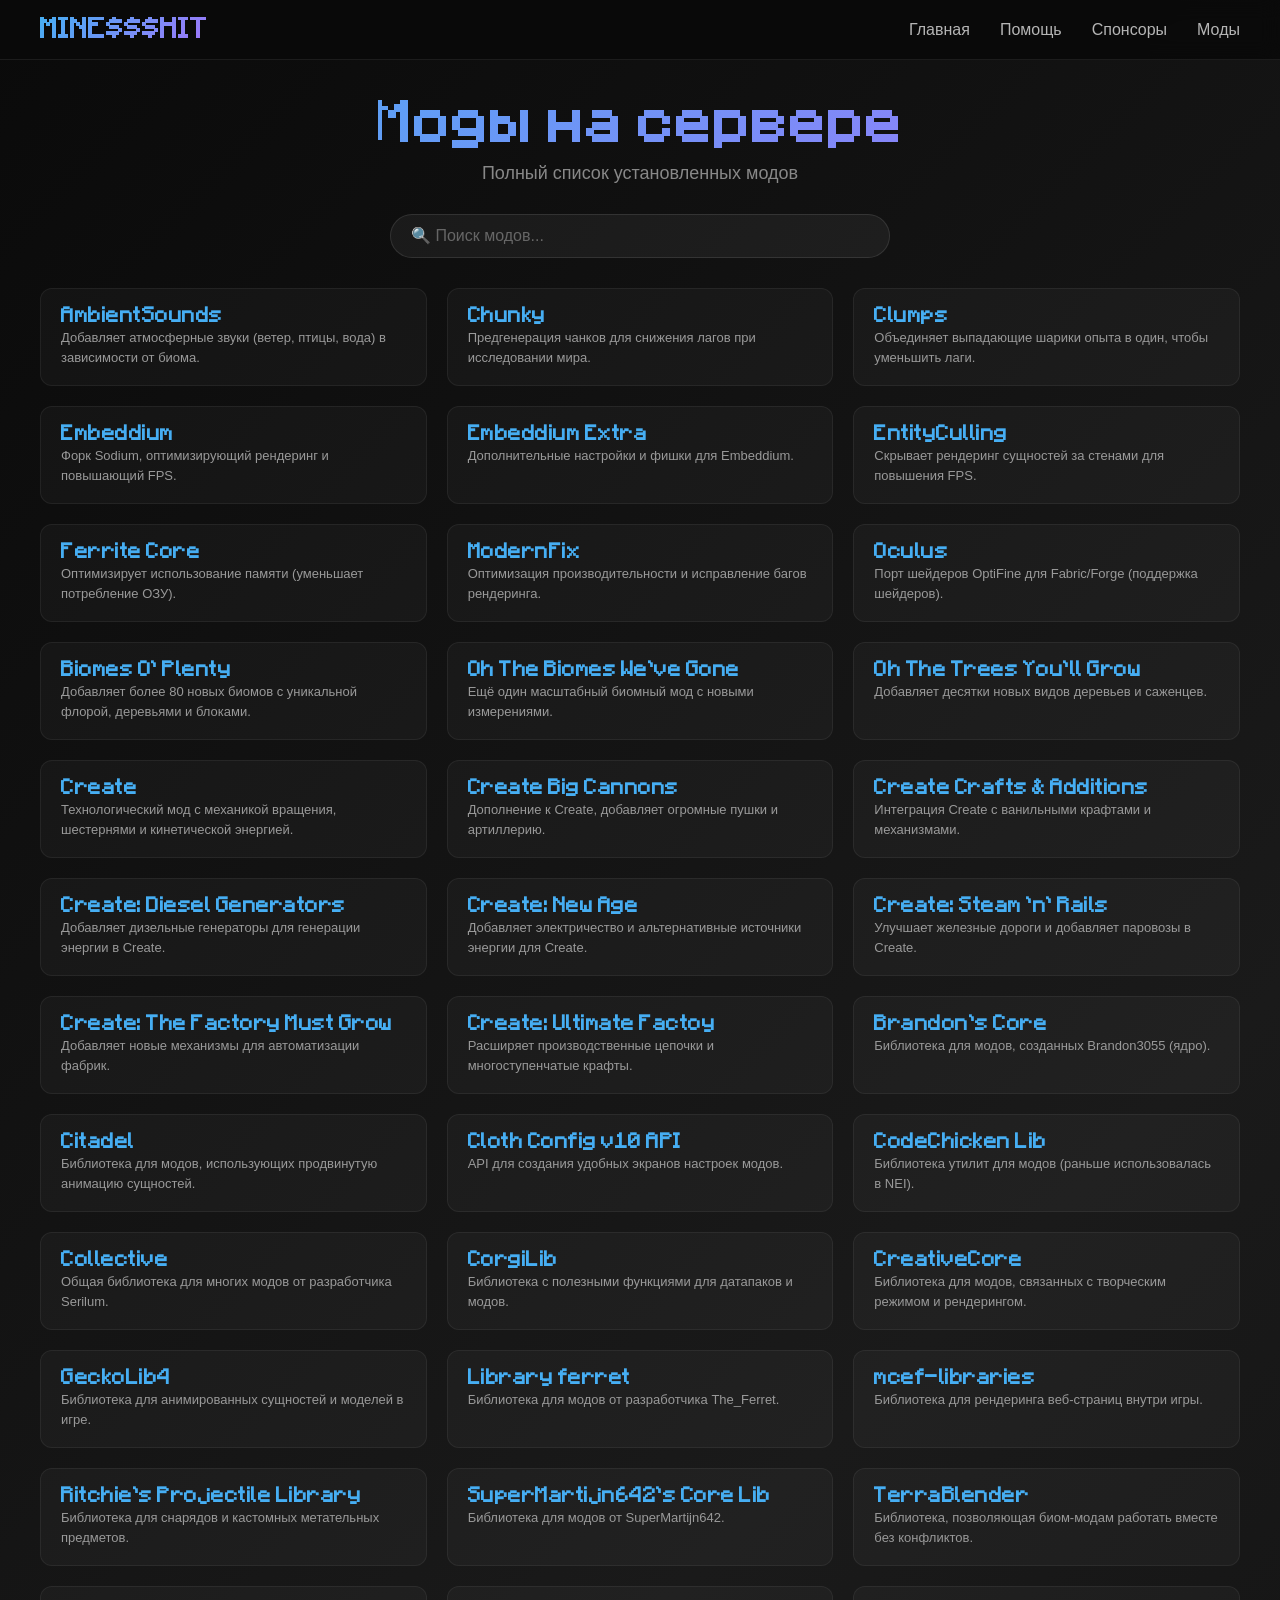
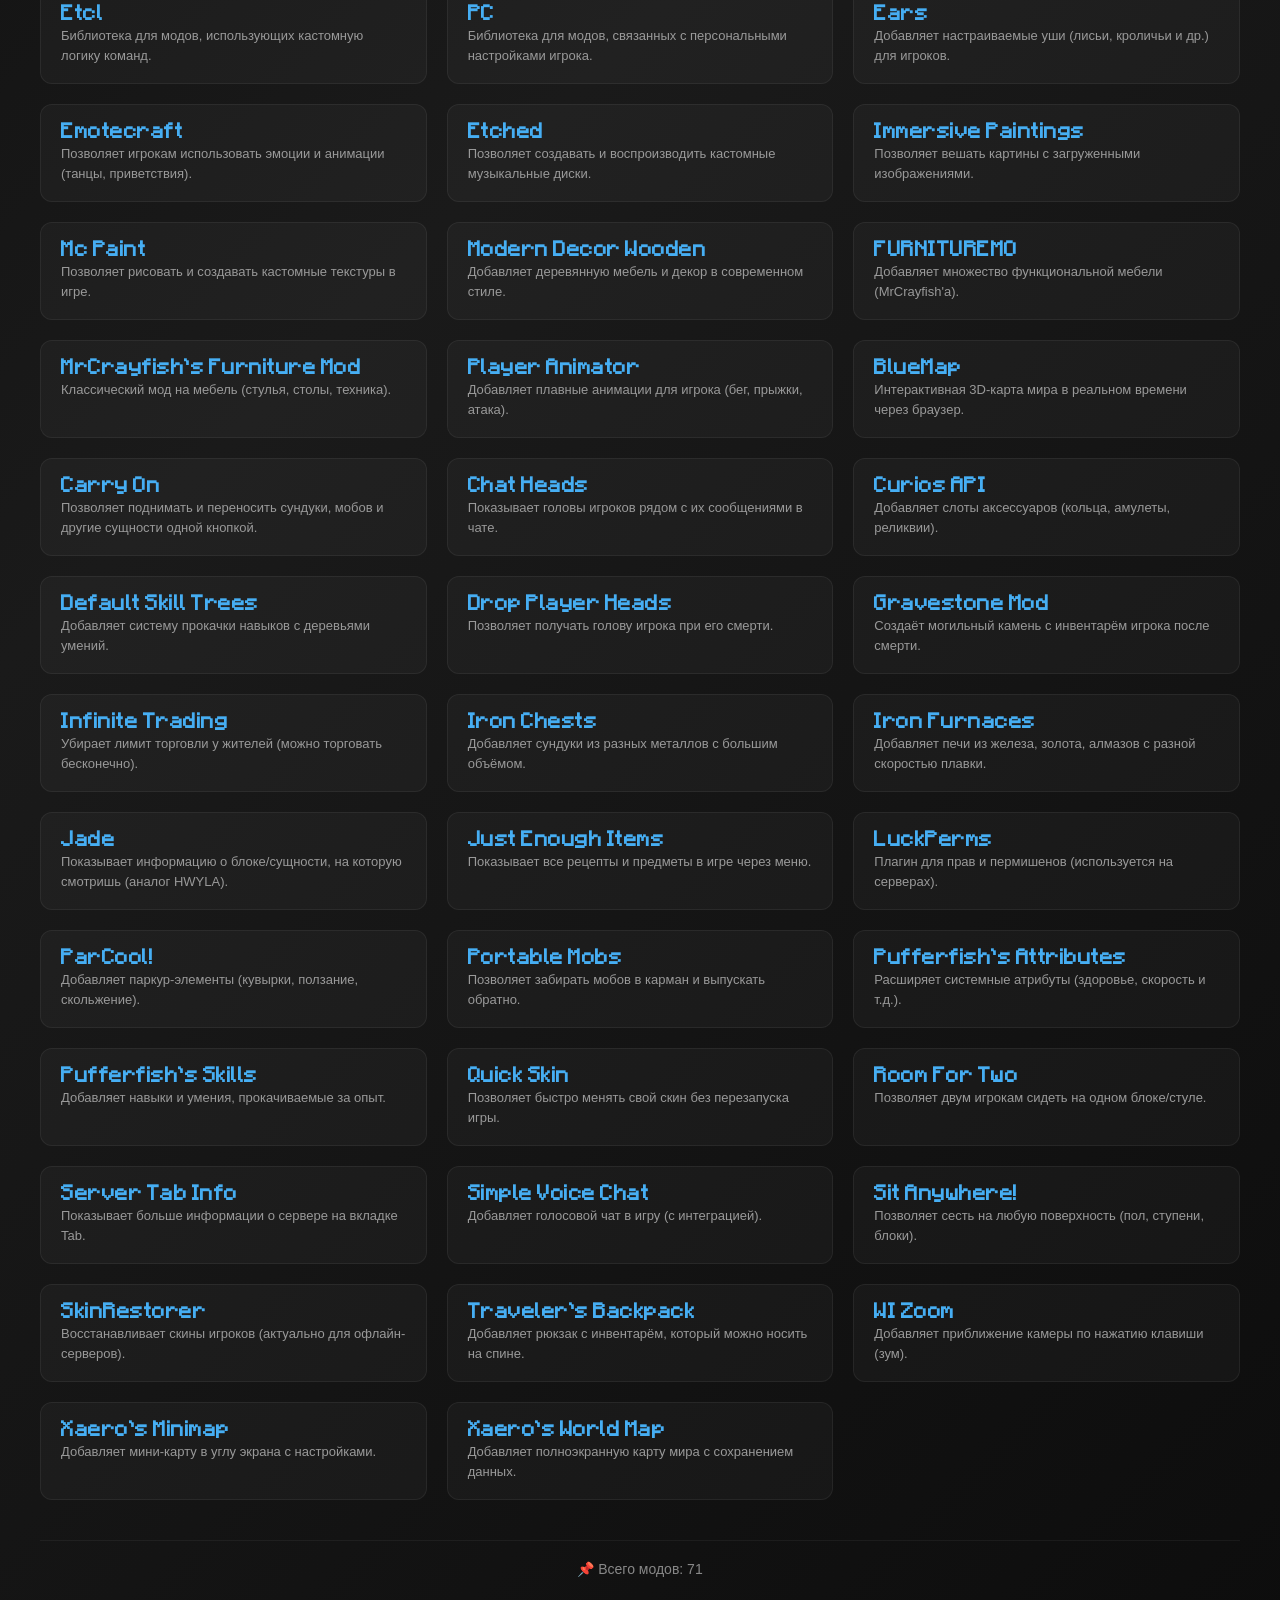
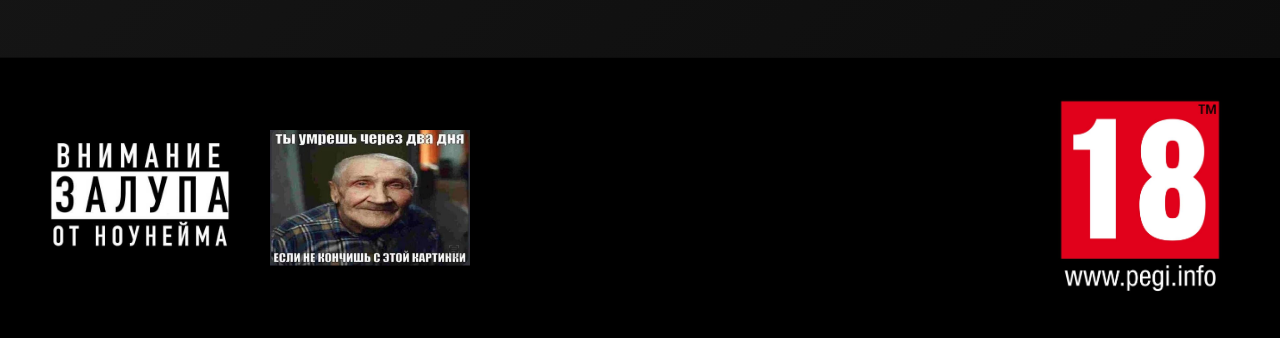
==== mods.html @ 65cebdfc "Add files via upload" ====
<!DOCTYPE html>
<html lang="ru">
<head>
    <meta charset="UTF-8">
    <meta name="viewport" content="width=device-width, initial-scale=1.0">
    <title>Моды - MINE$$$HIT</title>
    <link rel="stylesheet" href="style.css">
    <link rel="stylesheet" href="mods.css">
</head>
<body>
    <!-- ===== НАВИГАЦИОННАЯ ПАНЕЛЬ ===== -->
    <nav class="navbar">
        <div class="nav-container">
            <div class="nav-logo">
                <a href="index.html">MINE$$$HIT</a>
            </div>
            
            <ul class="nav-menu">
                <li><a href="index.html">Главная</a></li>
                <li><a href="#" id="helpBtn">Помощь</a></li>
                <li><a href="spons.html">Спонсоры</a></li>
                <li><a href="mods.html">Моды</a></li>
            </ul>
            
            
            <div class="nav-burger" id="burgerMenu">
                <span></span>
                <span></span>
                <span></span>
            </div>
        </div>
    </nav>

    <!-- ===== СТРАНИЦА МОДОВ ===== -->
    <section class="mods-page">
        <div class="container">
            <h1 class="page-title">Моды на сервере</h1>
            <p class="page-subtitle">Полный список установленных модов</p>
            
            <div class="mods-search">
                <input type="text" id="modSearch" placeholder="🔍 Поиск модов..." class="search-input">
            </div>

            <div class="mods-grid" id="modsGrid">
                <!-- ===== ОПТИМИЗАЦИЯ ===== -->
                <div class="mod-card" data-name="AmbientSounds" data-desc="Добавляет атмосферные звуки ветер птицы вода в зависимости от биома">
                    <div class="mod-info">
                        <h3>AmbientSounds</h3>
                        <p>Добавляет атмосферные звуки (ветер, птицы, вода) в зависимости от биома.</p>
                    </div>
                </div>

                <div class="mod-card" data-name="Chunky" data-desc="Предгенерация чанков для снижения лагов при исследовании мира">
                    <div class="mod-info">
                        <h3>Chunky</h3>
                        <p>Предгенерация чанков для снижения лагов при исследовании мира.</p>
                    </div>
                </div>

                <div class="mod-card" data-name="Clumps" data-desc="Объединяет выпадающие шарики опыта в один чтобы уменьшить лаги">
                    <div class="mod-info">
                        <h3>Clumps</h3>
                        <p>Объединяет выпадающие шарики опыта в один, чтобы уменьшить лаги.</p>
                    </div>
                </div>

                <div class="mod-card" data-name="Embeddium" data-desc="Форк Sodium оптимизирующий рендеринг и повышающий FPS">
                    <div class="mod-info">
                        <h3>Embeddium</h3>
                        <p>Форк Sodium, оптимизирующий рендеринг и повышающий FPS.</p>
                    </div>
                </div>

                <div class="mod-card" data-name="Embeddium Extra" data-desc="Дополнительные настройки и фишки для Embeddium">
                    <div class="mod-info">
                        <h3>Embeddium Extra</h3>
                        <p>Дополнительные настройки и фишки для Embeddium.</p>
                    </div>
                </div>

                <div class="mod-card" data-name="EntityCulling" data-desc="Скрывает рендеринг сущностей за стенами для повышения FPS">
   
                    <div class="mod-info">
                        <h3>EntityCulling</h3>
                        <p>Скрывает рендеринг сущностей за стенами для повышения FPS.</p>
                    </div>
                </div>

                <div class="mod-card" data-name="Ferrite Core" data-desc="Оптимизирует использование памяти уменьшает потребление ОЗУ">
           
                    <div class="mod-info">
                        <h3>Ferrite Core</h3>
                        <p>Оптимизирует использование памяти (уменьшает потребление ОЗУ).</p>
                    </div>
                </div>

                <div class="mod-card" data-name="ModernFix" data-desc="Оптимизация производительности и исправление багов рендеринга">
          
                    <div class="mod-info">
                        <h3>ModernFix</h3>
                        <p>Оптимизация производительности и исправление багов рендеринга.</p>
                    </div>
                </div>

                <div class="mod-card" data-name="Oculus" data-desc="Порт шейдеров OptiFine для Fabric Forge поддержка шейдеров">
              
                    <div class="mod-info">
                        <h3>Oculus</h3>
                        <p>Порт шейдеров OptiFine для Fabric/Forge (поддержка шейдеров).</p>
                    </div>
                </div>

                <!-- ===== БИОМЫ ===== -->
                <div class="mod-card" data-name="Biomes O' Plenty" data-desc="Добавляет более 80 новых биомов с уникальной флорой деревьями и блоками">
   
                    <div class="mod-info">
                        <h3>Biomes O' Plenty</h3>
                        <p>Добавляет более 80 новых биомов с уникальной флорой, деревьями и блоками.</p>
                    </div>
                </div>

                <div class="mod-card" data-name="Oh The Biomes Weve Gone" data-desc="Ещё один масштабный биомный мод с новыми измерениями">
         
                    <div class="mod-info">
                        <h3>Oh The Biomes We've Gone</h3>
                        <p>Ещё один масштабный биомный мод с новыми измерениями.</p>
                    </div>
                </div>

                <div class="mod-card" data-name="Oh The Trees Youll Grow" data-desc="Добавляет десятки новых видов деревьев и саженцев">
         
                    <div class="mod-info">
                        <h3>Oh The Trees You'll Grow</h3>
                        <p>Добавляет десятки новых видов деревьев и саженцев.</p>
                    </div>
                </div>

                <!-- ===== ТЕХНОЛОГИИ ===== -->
                <div class="mod-card" data-name="Create" data-desc="Технологический мод с механикой вращения шестернями и кинетической энергией">
        
                    <div class="mod-info">
                        <h3>Create</h3>
                        <p>Технологический мод с механикой вращения, шестернями и кинетической энергией.</p>
                    </div>
                </div>

                <div class="mod-card" data-name="Create Big Cannons" data-desc="Дополнение к Create добавляет огромные пушки и артиллерию">
      
                    <div class="mod-info">
                        <h3>Create Big Cannons</h3>
                        <p>Дополнение к Create, добавляет огромные пушки и артиллерию.</p>
                    </div>
                </div>

                <div class="mod-card" data-name="Create Crafts & Additions" data-desc="Интеграция Create с ванильными крафтами и механизмами">
             
                    <div class="mod-info">
                        <h3>Create Crafts & Additions</h3>
                        <p>Интеграция Create с ванильными крафтами и механизмами.</p>
                    </div>
                </div>

                <div class="mod-card" data-name="Create Diesel Generators" data-desc="Добавляет дизельные генераторы для генерации энергии в Create">
          
                    <div class="mod-info">
                        <h3>Create: Diesel Generators</h3>
                        <p>Добавляет дизельные генераторы для генерации энергии в Create.</p>
                    </div>
                </div>

                <div class="mod-card" data-name="Create New Age" data-desc="Добавляет электричество и альтернативные источники энергии для Create">
          
                    <div class="mod-info">
                        <h3>Create: New Age</h3>
                        <p>Добавляет электричество и альтернативные источники энергии для Create.</p>
                    </div>
                </div>

                <div class="mod-card" data-name="Create Steam n Rails" data-desc="Улучшает железные дороги и добавляет паровозы в Create">
       
                    <div class="mod-info">
                        <h3>Create: Steam 'n' Rails</h3>
                        <p>Улучшает железные дороги и добавляет паровозы в Create.</p>
                    </div>
                </div>

                <div class="mod-card" data-name="Create The Factory Must Grow" data-desc="Добавляет новые механизмы для автоматизации фабрик">
         
                    <div class="mod-info">
                        <h3>Create: The Factory Must Grow</h3>
                        <p>Добавляет новые механизмы для автоматизации фабрик.</p>
                    </div>
                </div>

                <div class="mod-card" data-name="Create Ultimate Factory" data-desc="Расширяет производственные цепочки и многоступенчатые крафты">
     
                    <div class="mod-info">
                        <h3>Create: Ultimate Factoy</h3>
                        <p>Расширяет производственные цепочки и многоступенчатые крафты.</p>
                    </div>
                </div>

                <!-- ===== БИБЛИОТЕКИ ===== -->
                <div class="mod-card" data-name="Brandons Core" data-desc="Библиотека для модов созданных Brandon3055 ядро">
       
                    <div class="mod-info">
                        <h3>Brandon's Core</h3>
                        <p>Библиотека для модов, созданных Brandon3055 (ядро).</p>
                    </div>
                </div>

                <div class="mod-card" data-name="Citadel" data-desc="Библиотека для модов использующих продвинутую анимацию сущностей">
        
                    <div class="mod-info">
                        <h3>Citadel</h3>
                        <p>Библиотека для модов, использующих продвинутую анимацию сущностей.</p>
                    </div>
                </div>

                <div class="mod-card" data-name="Cloth Config v10 API" data-desc="API для создания удобных экранов настроек модов">

                    <div class="mod-info">
                        <h3>Cloth Config v10 API</h3>
                        <p>API для создания удобных экранов настроек модов.</p>
                    </div>
                </div>

                <div class="mod-card" data-name="CodeChicken Lib" data-desc="Библиотека утилит для модов раньше использовалась в NEI">
           
                    <div class="mod-info">
                        <h3>CodeChicken Lib</h3>
                        <p>Библиотека утилит для модов (раньше использовалась в NEI).</p>
                    </div>
                </div>

                <div class="mod-card" data-name="Collective" data-desc="Общая библиотека для многих модов от разработчика Serilum">
             
                    <div class="mod-info">
                        <h3>Collective</h3>
                        <p>Общая библиотека для многих модов от разработчика Serilum.</p>
                    </div>
                </div>

                <div class="mod-card" data-name="CorgiLib" data-desc="Библиотека с полезными функциями для датапаков и модов">
        
                    <div class="mod-info">
                        <h3>CorgiLib</h3>
                        <p>Библиотека с полезными функциями для датапаков и модов.</p>
                    </div>
                </div>

                <div class="mod-card" data-name="CreativeCore" data-desc="Библиотека для модов связанных с творческим режимом и рендерингом">
        
                    <div class="mod-info">
                        <h3>CreativeCore</h3>
                        <p>Библиотека для модов, связанных с творческим режимом и рендерингом.</p>
                    </div>
                </div>

                <div class="mod-card" data-name="GeckoLib4" data-desc="Библиотека для анимированных сущностей и моделей в игре">
             
                    <div class="mod-info">
                        <h3>GeckoLib4</h3>
                        <p>Библиотека для анимированных сущностей и моделей в игре.</p>
                    </div>
                </div>

                <div class="mod-card" data-name="Library ferret" data-desc="Библиотека для модов от разработчика The_Ferret">
       
                    <div class="mod-info">
                        <h3>Library ferret</h3>
                        <p>Библиотека для модов от разработчика The_Ferret.</p>
                    </div>
                </div>

                <div class="mod-card" data-name="mcef-libraries" data-desc="Библиотека для рендеринга веб страниц внутри игры">
             
                    <div class="mod-info">
                        <h3>mcef-libraries</h3>
                        <p>Библиотека для рендеринга веб-страниц внутри игры.</p>
                    </div>
                </div>

                <div class="mod-card" data-name="Ritchies Projectile Library" data-desc="Библиотека для снарядов и кастомных метательных предметов">
           
                    <div class="mod-info">
                        <h3>Ritchie's Projectile Library</h3>
                        <p>Библиотека для снарядов и кастомных метательных предметов.</p>
                    </div>
                </div>

                <div class="mod-card" data-name="SuperMartijn642s Core Lib" data-desc="Библиотека для модов от SuperMartijn642">
      
                    <div class="mod-info">
                        <h3>SuperMartijn642's Core Lib</h3>
                        <p>Библиотека для модов от SuperMartijn642.</p>
                    </div>
                </div>

                <div class="mod-card" data-name="TerraBlender" data-desc="Библиотека позволяющая биом модам работать вместе без конфликтов">
       
                    <div class="mod-info">
                        <h3>TerraBlender</h3>
                        <p>Библиотека, позволяющая биом-модам работать вместе без конфликтов.</p>
                    </div>
                </div>

                <div class="mod-card" data-name="Etcl" data-desc="Библиотека для модов использующих кастомную логику команд">
     
                    <div class="mod-info">
                        <h3>Etcl</h3>
                        <p>Библиотека для модов, использующих кастомную логику команд.</p>
                    </div>
                </div>

                <div class="mod-card" data-name="PC" data-desc="Библиотека для модов связанных с персональными настройками игрока">
      
                    <div class="mod-info">
                        <h3>PC</h3>
                        <p>Библиотека для модов, связанных с персональными настройками игрока.</p>
                    </div>
                </div>

                <!-- ===== КОСМЕТИКА ===== -->
                <div class="mod-card" data-name="Ears" data-desc="Добавляет настраиваемые уши лисьи кроличьи и др для игроков">
           
                    <div class="mod-info">
                        <h3>Ears</h3>
                        <p>Добавляет настраиваемые уши (лисьи, кроличьи и др.) для игроков.</p>
                    </div>
                </div>

                <div class="mod-card" data-name="Emotecraft" data-desc="Позволяет игрокам использовать эмоции и анимации танцы приветствия">
          
                    <div class="mod-info">
                        <h3>Emotecraft</h3>
                        <p>Позволяет игрокам использовать эмоции и анимации (танцы, приветствия).</p>
                    </div>
                </div>

                <div class="mod-card" data-name="Etched" data-desc="Позволяет создавать и воспроизводить кастомные музыкальные диски">
       
                    <div class="mod-info">
                        <h3>Etched</h3>
                        <p>Позволяет создавать и воспроизводить кастомные музыкальные диски.</p>
                    </div>
                </div>

                <div class="mod-card" data-name="Immersive Paintings" data-desc="Позволяет вешать картины с загруженными изображениями">
        
                    <div class="mod-info">
                        <h3>Immersive Paintings</h3>
                        <p>Позволяет вешать картины с загруженными изображениями.</p>
                    </div>
                </div>

                <div class="mod-card" data-name="Mc Paint" data-desc="Позволяет рисовать и создавать кастомные текстуры в игре">
           
                    <div class="mod-info">
                        <h3>Mc Paint</h3>
                        <p>Позволяет рисовать и создавать кастомные текстуры в игре.</p>
                    </div>
                </div>

                <div class="mod-card" data-name="Modern Decor Wooden" data-desc="Добавляет деревянную мебель и декор в современном стиле">
         
                    <div class="mod-info">
                        <h3>Modern Decor Wooden</h3>
                        <p>Добавляет деревянную мебель и декор в современном стиле.</p>
                    </div>
                </div>

                <div class="mod-card" data-name="FURNITUREMO" data-desc="Добавляет множество функциональной мебели MrCrayfish а">
       
                    <div class="mod-info">
                        <h3>FURNITUREMO</h3>
                        <p>Добавляет множество функциональной мебели (MrCrayfish'а).</p>
                    </div>
                </div>

                <div class="mod-card" data-name="MrCrayfishs Furniture Mod" data-desc="Классический мод на мебель стулья столы техника">
         
                    <div class="mod-info">
                        <h3>MrCrayfish's Furniture Mod</h3>
                        <p>Классический мод на мебель (стулья, столы, техника).</p>
                    </div>
                </div>

                <div class="mod-card" data-name="Player Animator" data-desc="Добавляет плавные анимации для игрока бег прыжки атака">
      
                    <div class="mod-info">
                        <h3>Player Animator</h3>
                        <p>Добавляет плавные анимации для игрока (бег, прыжки, атака).</p>
                    </div>
                </div>

                <!-- ===== УТИЛИТЫ ===== -->
                <div class="mod-card" data-name="BlueMap" data-desc="Интерактивная 3D карта мира в реальном времени через браузер">
           
                    <div class="mod-info">
                        <h3>BlueMap</h3>
                        <p>Интерактивная 3D-карта мира в реальном времени через браузер.</p>
                    </div>
                </div>

                <div class="mod-card" data-name="Carry On" data-desc="Позволяет поднимать и переносить сундуки мобов и другие сущности одной кнопкой">
        
                    <div class="mod-info">
                        <h3>Carry On</h3>
                        <p>Позволяет поднимать и переносить сундуки, мобов и другие сущности одной кнопкой.</p>
                    </div>
                </div>

                <div class="mod-card" data-name="Chat Heads" data-desc="Показывает головы игроков рядом с их сообщениями в чате">
              
                    <div class="mod-info">
                        <h3>Chat Heads</h3>
                        <p>Показывает головы игроков рядом с их сообщениями в чате.</p>
                    </div>
                </div>

                <div class="mod-card" data-name="Curios API" data-desc="Добавляет слоты аксессуаров кольца амулеты реликвии">
            
                    <div class="mod-info">
                        <h3>Curios API</h3>
                        <p>Добавляет слоты аксессуаров (кольца, амулеты, реликвии).</p>
                    </div>
                </div>

                <div class="mod-card" data-name="Default Skill Trees" data-desc="Добавляет систему прокачки навыков с деревьями умений">
                    <div class="mod-info">
                        <h3>Default Skill Trees</h3>
                        <p>Добавляет систему прокачки навыков с деревьями умений.</p>
                    </div>
                </div>

                <div class="mod-card" data-name="Drop Player Heads" data-desc="Позволяет получать голову игрока при его смерти">
          
                    <div class="mod-info">
                        <h3>Drop Player Heads</h3>
                        <p>Позволяет получать голову игрока при его смерти.</p>
                    </div>
                </div>

                <div class="mod-card" data-name="Gravestone Mod" data-desc="Создаёт могильный камень с инвентарём игрока после смерти">
              
                    <div class="mod-info">
                        <h3>Gravestone Mod</h3>
                        <p>Создаёт могильный камень с инвентарём игрока после смерти.</p>
                    </div>
                </div>

                <div class="mod-card" data-name="Infinite Trading" data-desc="Убирает лимит торговли у жителей можно торговать бесконечно">
           
                    <div class="mod-info">
                        <h3>Infinite Trading</h3>
                        <p>Убирает лимит торговли у жителей (можно торговать бесконечно).</p>
                    </div>
                </div>

                <div class="mod-card" data-name="Iron Chests" data-desc="Добавляет сундуки из разных металлов с большим объёмом">
        
                    <div class="mod-info">
                        <h3>Iron Chests</h3>
                        <p>Добавляет сундуки из разных металлов с большим объёмом.</p>
                    </div>
                </div>

                <div class="mod-card" data-name="Iron Furnaces" data-desc="Добавляет печи из железа золота алмазов с разной скоростью плавки">
           
                    <div class="mod-info">
                        <h3>Iron Furnaces</h3>
                        <p>Добавляет печи из железа, золота, алмазов с разной скоростью плавки.</p>
                    </div>
                </div>

                <div class="mod-card" data-name="Jade" data-desc="Показывает информацию о блоке сущности на которую смотришь аналог HWYLA">
         
                    <div class="mod-info">
                        <h3>Jade</h3>
                        <p>Показывает информацию о блоке/сущности, на которую смотришь (аналог HWYLA).</p>
                    </div>
                </div>

                <div class="mod-card" data-name="Just Enough Items" data-desc="Показывает все рецепты и предметы в игре через меню">
      
                    <div class="mod-info">
                        <h3>Just Enough Items</h3>
                        <p>Показывает все рецепты и предметы в игре через меню.</p>
                    </div>
                </div>

                <div class="mod-card" data-name="LuckPerms" data-desc="Плагин для прав и пермишенов используется на серверах">

                    <div class="mod-info">
                        <h3>LuckPerms</h3>
                        <p>Плагин для прав и пермишенов (используется на серверах).</p>
                    </div>
                </div>

                <div class="mod-card" data-name="ParCool" data-desc="Добавляет паркур элементы кувырки ползание скольжение">
         
                    <div class="mod-info">
                        <h3>ParCool!</h3>
                        <p>Добавляет паркур-элементы (кувырки, ползание, скольжение).</p>
                    </div>
                </div>

                <div class="mod-card" data-name="Portable Mobs" data-desc="Позволяет забирать мобов в карман и выпускать обратно">
    
                    <div class="mod-info">
                        <h3>Portable Mobs</h3>
                        <p>Позволяет забирать мобов в карман и выпускать обратно.</p>
                    </div>
                </div>

                <div class="mod-card" data-name="Pufferfishs Attributes" data-desc="Расширяет системные атрибуты здоровье скорость и тд">
        
                    <div class="mod-info">
                        <h3>Pufferfish's Attributes</h3>
                        <p>Расширяет системные атрибуты (здоровье, скорость и т.д.).</p>
                    </div>
                </div>

                <div class="mod-card" data-name="Pufferfishs Skills" data-desc="Добавляет навыки и умения прокачиваемые за опыт">
         
                    <div class="mod-info">
                        <h3>Pufferfish's Skills</h3>
                        <p>Добавляет навыки и умения, прокачиваемые за опыт.</p>
                    </div>
                </div>

                <div class="mod-card" data-name="Quick Skin" data-desc="Позволяет быстро менять свой скин без перезапуска игры">
             
                    <div class="mod-info">
                        <h3>Quick Skin</h3>
                        <p>Позволяет быстро менять свой скин без перезапуска игры.</p>
                    </div>
                </div>

                <div class="mod-card" data-name="Room For Two" data-desc="Позволяет двум игрокам сидеть на одном блоке стуле">
           
                    <div class="mod-info">
                        <h3>Room For Two</h3>
                        <p>Позволяет двум игрокам сидеть на одном блоке/стуле.</p>
                    </div>
                </div>

                <div class="mod-card" data-name="Server Tab Info" data-desc="Показывает больше информации о сервере на вкладке Tab">
          
                    <div class="mod-info">
                        <h3>Server Tab Info</h3>
                        <p>Показывает больше информации о сервере на вкладке Tab.</p>
                    </div>
                </div>

                <div class="mod-card" data-name="Simple Voice Chat" data-desc="Добавляет голосовой чат в игру с интеграцией">
    
                    <div class="mod-info">
                        <h3>Simple Voice Chat</h3>
                        <p>Добавляет голосовой чат в игру (с интеграцией).</p>
                    </div>
                </div>

                <div class="mod-card" data-name="Sit Anywhere" data-desc="Позволяет сесть на любую поверхность пол ступени блоки">
         
                    <div class="mod-info">
                        <h3>Sit Anywhere!</h3>
                        <p>Позволяет сесть на любую поверхность (пол, ступени, блоки).</p>
                    </div>
                </div>

                <div class="mod-card" data-name="SkinRestorer" data-desc="Восстанавливает скины игроков актуально для офлайн серверов">
       
                    <div class="mod-info">
                        <h3>SkinRestorer</h3>
                        <p>Восстанавливает скины игроков (актуально для офлайн-серверов).</p>
                    </div>
                </div>

                <div class="mod-card" data-name="Travelers Backpack" data-desc="Добавляет рюкзак с инвентарём который можно носить на спине">
            
                    <div class="mod-info">
                        <h3>Traveler's Backpack</h3>
                        <p>Добавляет рюкзак с инвентарём, который можно носить на спине.</p>
                    </div>
                </div>

                <div class="mod-card" data-name="WI Zoom" data-desc="Добавляет приближение камеры по нажатию клавиши зум">
     
                    <div class="mod-info">
                        <h3>WI Zoom</h3>
                        <p>Добавляет приближение камеры по нажатию клавиши (зум).</p>
                    </div>
                </div>

                <div class="mod-card" data-name="Xaeros Minimap" data-desc="Добавляет мини карту в углу экрана с настройками">
        
                    <div class="mod-info">
                        <h3>Xaero's Minimap</h3>
                        <p>Добавляет мини-карту в углу экрана с настройками.</p>
                    </div>
                </div>

                <div class="mod-card" data-name="Xaeros World Map" data-desc="Добавляет полноэкранную карту мира с сохранением данных">
        
                    <div class="mod-info">
                        <h3>Xaero's World Map</h3>
                        <p>Добавляет полноэкранную карту мира с сохранением данных.</p>
                    </div>
                </div>
            </div>

            <div class="mods-placeholder">
                <p>📌 Всего модов: <span id="modCount">0</span></p>
            </div>
        </div>
    </section>
    <!-- ===== МОДАЛЬНОЕ ОКНО ПОМОЩИ ===== -->
 <div class="modal-overlay" id="helpModal">
        <div class="modal-content">
            <div class="modal-header">
                <h2>Помощь</h2>
                <button class="modal-close" id="helpClose">&times;</button>
            </div>
            <div class="modal-body">
                <p>Хз позвони по телефону доверия</p>
                <p style="color: #888; font-size: 14px; margin-top: 10px;">
                    <img src="images/oluh.gif">
                </p>
            </div>
        </div>
    </div>
<!-- ===== ФУТЕР ===== -->
<footer class="site-footer">
    <div class="container">
        <div class="footer-images">
            <div class="footer-left">
                <div class="footer-img">
                    <img src="images/noname.jpg" alt="noname">
                </div>
                <div class="footer-img">
                    <img src="images/dedd.jpg" alt="dedd">
                </div>
            </div>
            <div class="footer-right">
                <div class="footer-img">
                    <img src="images/pegi.jpg" alt="pegi">
                </div>
            </div>
        </div>
    </div>
</footer>
    <!-- ===== ПОДКЛЮЧАЕМ JS ===== -->
    <script src="script.js"></script>
</body>
</html>
---- style.css ----
@font-face {
    font-family: 'MINECRAFT';
    src: url('fonts/minecraft.ttf') format('truetype');
}

* {
    margin: 0;
    padding: 0;
    box-sizing: border-box;
}

body {
    margin: 0;
    padding: 0;
}

/* ===== БАННЕР ===== */
.channel-banner {
    position: relative;
    width: 100%;
    height: 500px;
    overflow: hidden;
}

.channel-banner img {
    width: 100%;
    height: 200%;
    object-fit: cover;
    display: block;
    filter: brightness(0.5);
}

.banner-text {
    position: absolute;
    top: 50%;
    left: 50%;
    transform: translate(-50%, -50%);
    color: #fff;
    font-size: 48px;
    font-weight: bold;
    text-align: center;
    text-shadow: 2px 2px 4px rgba(0,0,0,0.5);
    z-index: 2;
    white-space: nowrap;
    font-family: 'MINECRAFT', sans-serif;
    pointer-events: none;
}

/* ===== ИНФОРМАЦИЯ О СЕРВЕРЕ ===== */
.server-info {
    background: linear-gradient(135deg, #0a0a0a, #1a1a1a 50%, #0d0d0d);
    padding: 60px 20px;
    color: #fff;
    font-family: 'MINECRAFT', sans-serif;
}

.container {
    max-width: 1200px;
    margin: 0 auto;
}

.section-title {
    text-align: center;
    font-size: 36px;
    margin-bottom: 50px;
    background: linear-gradient(45deg, #46aef3, #9e76fa);
    -webkit-background-clip: text;
    -webkit-text-fill-color: transparent;
    letter-spacing: 2px;
}

/* ===== КАРТОЧКИ ===== */
.info-grid {
    display: grid;
    grid-template-columns: repeat(auto-fit, minmax(280px, 1fr));
    gap: 30px;
    margin-bottom: 50px;
}

.info-card {
    background: rgba(255,255,255,0.05);
    backdrop-filter: blur(10px);
    padding: 30px 20px;
    border-radius: 15px;
    text-align: center;
    border: 1px solid rgba(255,255,255,0.1);
    transition: all 0.3s ease;
}

.info-card:hover {
    transform: translateY(-10px);
    background: rgba(255,255,255,0.1);
    border-color: #46aef3;
    box-shadow: 0 10px 30px rgba(245,158,11,0.2);
}

.info-card .icon {
    display: flex;
    justify-content: center;
    align-items: center;
    height: 90px;
    margin-bottom: 15px;
}

.info-card .icon img {
    width: 70px;
    height: 70px;
    object-fit: contain;
    transition: all 0.3s ease;
    image-rendering: pixelated;
}

.info-card:first-child .icon img {
    width: 90px;
    height: 90px;
}

.info-card:hover .icon img {
    transform: scale(1.1) rotate(5deg);
}

.info-card h3 {
    font-size: 22px;
    margin-bottom: 15px;
    color: #46aef3;
}

.info-card p {
    font-size: 16px;
    line-height: 1.6;
    color: #b0b0b0;
    font-family: Arial, sans-serif;
}

/* ===== ДЕТАЛИ СЕРВЕРА ===== */
.server-details {
    background: rgba(255,255,255,0.05);
    border-radius: 15px;
    padding: 30px;
    margin-bottom: 40px;
    border: 1px solid rgba(255,255,255,0.1);
    display: grid;
    grid-template-columns: repeat(auto-fit, minmax(200px, 1fr));
    gap: 20px;
}

.detail-item {
    text-align: center;
    padding: 15px;
}

.detail-item .label {
    display: block;
    font-size: 14px;
    color: #888;
    margin-bottom: 8px;
    text-transform: uppercase;
    letter-spacing: 1px;
}

.detail-item .value {
    display: inline-block;
    font-size: 20px;
    color: #fff;
    font-family: 'MINECRAFT', sans-serif;
}

.detail-item .value#online-count {
    color: #4ade80;
}

/* ===== IP ===== */
.ip-hidden {
    color: #888;
    cursor: pointer;
    padding: 5px 15px;
    border-radius: 8px;
    background: rgba(255,255,255,0.05);
    border: 1px dashed rgba(255,255,255,0.2);
    transition: all 0.3s ease;
    font-size: 16px;
    font-family: Arial, sans-serif;
}

.ip-hidden:hover {
    background: rgba(255,255,255,0.1);
    border-color: #0066ff;
    color: #fff;
}

.ip-visible {
    color: #4ade80;
    font-weight: bold;
    padding: 5px 15px;
    background: rgba(74, 222, 128, 0.1);
    border-radius: 8px;
    border: 1px solid rgba(74, 222, 128, 0.3);
    animation: fadeIn 0.5s ease;
}

@keyframes fadeIn {
    from { opacity: 0; transform: scale(0.9); }
    to { opacity: 1; transform: scale(1); }
}

/* ===== КНОПКА ИГРАТЬ ===== */
.cta-button {
    text-align: center;
}

.btn-play {
    display: inline-block;
    background: linear-gradient(45deg, #0066ff, #f59e0b);
    color: #1a1a1a;
    padding: 18px 50px;
    border-radius: 50px;
    text-decoration: none;
    font-size: 24px;
    font-weight: bold;
    transition: all 0.3s ease;
    box-shadow: 0 4px 15px rgba(0, 204, 255, 0.3);
    letter-spacing: 2px;
    font-family: 'MINECRAFT', sans-serif;
}

.btn-play:hover {
    transform: scale(1.05);
    box-shadow: 0 8px 30px rgba(25, 0, 255, 0.5);
}

/* ===== НАВИГАЦИЯ ===== */
.navbar {
    position: fixed;
    top: 0;
    left: 0;
    width: 100%;
    z-index: 100;
    background: rgba(10, 10, 10, 0.95);
    backdrop-filter: blur(10px);
    border-bottom: 1px solid rgba(255, 255, 255, 0.08);
    padding: 0 20px;
    height: 60px;
    display: flex;
    align-items: center;
}

.nav-container {
    max-width: 1200px;
    width: 100%;
    margin: 0 auto;
    display: flex;
    justify-content: space-between;
    align-items: center;
    height: 100%;
}

.nav-logo a {
    color: #46aef3;
    font-size: 24px;
    font-weight: 700;
    text-decoration: none;
    font-family: 'MINECRAFT', sans-serif;
    background: linear-gradient(135deg, #46aef3, #9e76fa);
    -webkit-background-clip: text;
    -webkit-text-fill-color: transparent;
    background-clip: text;
}

.nav-menu {
    display: flex;
    list-style: none;
    gap: 30px;
    margin: 0;
    padding: 0;
}

.nav-menu li a {
    color: rgba(255, 255, 255, 0.7);
    text-decoration: none;
    font-size: 16px;
    transition: all 0.3s ease;
    padding: 5px 0;
    position: relative;
    font-family: Arial, sans-serif;
}

.nav-menu li a::after {
    content: '';
    position: absolute;
    bottom: 0;
    left: 0;
    width: 0;
    height: 2px;
    background: linear-gradient(90deg, #46aef3, #9e76fa);
    transition: width 0.3s ease;
}

.nav-menu li a:hover {
    color: #fff;
}

.nav-menu li a:hover::after {
    width: 100%;
}

.nav-burger {
    display: none;
    flex-direction: column;
    gap: 5px;
    cursor: pointer;
    padding: 5px;
}

.nav-burger span {
    width: 25px;
    height: 3px;
    background: #fff;
    border-radius: 2px;
    transition: all 0.3s ease;
}

.nav-burger.active span:nth-child(1) {
    transform: rotate(45deg) translate(5px, 5px);
}

.nav-burger.active span:nth-child(2) {
    opacity: 0;
}

.nav-burger.active span:nth-child(3) {
    transform: rotate(-45deg) translate(5px, -5px);
}

/* ===== МОДАЛЬНЫЕ ОКНА ===== */
.modal-overlay {
    display: none;
    position: fixed;
    top: 0;
    left: 0;
    width: 100%;
    height: 100%;
    background: rgba(0, 0, 0, 0.8);
    z-index: 200;
    justify-content: center;
    align-items: center;
    animation: fadeIn 0.3s ease;
}

.modal-overlay.active {
    display: flex;
}

.modal-content {
    background: #1a1a1a;
    border-radius: 20px;
    padding: 30px;
    max-width: 500px;
    width: 90%;
    border: 1px solid rgba(255, 255, 255, 0.1);
    box-shadow: 0 25px 60px rgba(0, 0, 0, 0.8);
    animation: modalSlide 0.3s ease;
}

.modal-header {
    display: flex;
    justify-content: space-between;
    align-items: center;
    margin-bottom: 20px;
    border-bottom: 1px solid rgba(255, 255, 255, 0.05);
    padding-bottom: 15px;
}

.modal-header h2 {
    color: #fff;
    font-size: 24px;
    font-family: 'MINECRAFT', sans-serif;
    background: linear-gradient(135deg, #46aef3, #9e76fa);
    -webkit-background-clip: text;
    -webkit-text-fill-color: transparent;
    background-clip: text;
}

.modal-close {
    background: none;
    border: none;
    color: #888;
    font-size: 32px;
    cursor: pointer;
    transition: all 0.3s ease;
    padding: 0 10px;
}

.modal-close:hover {
    color: #fff;
    transform: rotate(90deg);
}

.modal-body {
    color: rgba(255, 255, 255, 0.9);
    font-size: 16px;
    line-height: 1.8;
    font-family: Arial, sans-serif;
}

@keyframes modalSlide {
    from { transform: translateY(-30px) scale(0.95); opacity: 0; }
    to { transform: translateY(0) scale(1); opacity: 1; }
}

/* ===== ФУТЕР ===== */
.site-footer {
    background: black;
    padding: 40px 20px;
    border-top: 1px solid rgba(255, 255, 255, 0.05);
}

.footer-images {
    display: flex;
    justify-content: space-between;
    align-items: center;
    max-width: 1200px;
    margin: 0 auto;
}

.footer-left {
    display: flex;
    gap: 30px;
    justify-content: flex-start;
}

.footer-right {
    display: flex;
    justify-content: flex-end;
}

.footer-img {
    overflow: hidden;
    flex-shrink: 0;
    transition: all 0.3s ease;
    max-width: 200px;
    max-height: 200px;
}

.footer-img img {
    width: 100%;
    height: 100%;
    object-fit: contain;
    display: block;
}

/* ===== АДАПТИВ ===== */
@media (max-width: 768px) {
    .channel-banner {
        height: 300px;
    }
    
    .banner-text {
        font-size: 24px;
        white-space: normal;
        padding: 0 20px;
    }
    
    .server-info {
        padding: 40px 15px;
    }
    
    .section-title {
        font-size: 26px;
        margin-bottom: 30px;
    }
    
    .info-grid {
        grid-template-columns: 1fr;
        gap: 20px;
    }
    
    .server-details {
        grid-template-columns: 1fr;
        gap: 10px;
        padding: 20px;
    }
    
    .detail-item .value {
        font-size: 18px;
    }
    
    .btn-play {
        padding: 14px 30px;
        font-size: 18px;
    }
    
    .info-card .icon img,
    .info-card:first-child .icon img {
        width: 60px;
        height: 60px;
    }
    
    .info-card .icon {
        height: 60px;
    }

    .nav-menu {
        display: none;
        position: absolute;
        top: 60px;
        left: 0;
        width: 100%;
        flex-direction: column;
        background: rgba(10, 10, 10, 0.98);
        padding: 20px;
        gap: 15px;
        border-bottom: 1px solid rgba(255, 255, 255, 0.08);
    }
    
    .nav-menu.active {
        display: flex;
    }
    
    .nav-burger {
        display: flex;
    }

    .footer-images {
        flex-wrap: wrap;
        justify-content: center;
        gap: 15px;
    }
    
    .footer-left {
        gap: 15px;
        flex-wrap: wrap;
        justify-content: center;
    }
    
    .footer-right {
        flex-wrap: wrap;
        justify-content: center;
    }
    
    .footer-img {
        max-width: 150px;
        max-height: 150px;
    }
}

@media (max-width: 480px) {
    .section-title {
        font-size: 20px;
    }
    
    .info-card h3 {
        font-size: 18px;
    }
    
    .info-card p {
        font-size: 14px;
    }

    .site-footer {
        padding: 30px 15px;
    }
    
    .footer-img {
        max-width: 100px;
        max-height: 100px;
    }
}
---- mods.css ----
.mods-page {
    padding: 100px 20px 60px;
    background: linear-gradient(135deg, #0a0a0a, #1a1a1a 50%, #0d0d0d);
    min-height: 100vh;
    color: #fff;
    font-family: 'MINECRAFT', sans-serif;
}

.page-title {
    text-align: center;
    font-size: 48px;
    margin-bottom: 15px;
    background: linear-gradient(135deg, #46aef3, #9e76fa);
    -webkit-background-clip: text;
    -webkit-text-fill-color: transparent;
    background-clip: text;
    letter-spacing: 2px;
}

.page-subtitle {
    text-align: center;
    font-size: 18px;
    color: #888;
    margin-bottom: 30px;
    font-family: Arial, sans-serif;
}

.mods-search {
    max-width: 500px;
    margin: 0 auto 30px;
}

.search-input {
    width: 100%;
    padding: 12px 20px;
    border-radius: 25px;
    border: 1px solid rgba(255, 255, 255, 0.1);
    background: rgba(255, 255, 255, 0.05);
    color: #fff;
    font-size: 16px;
    transition: all 0.3s ease;
    font-family: Arial, sans-serif;
    outline: none;
}

.search-input:focus {
    border-color: #46aef3;
    background: rgba(255, 255, 255, 0.08);
    box-shadow: 0 0 20px rgba(70, 174, 243, 0.1);
}

.search-input::placeholder {
    color: #666;
}

.mods-grid {
    display: grid;
    grid-template-columns: repeat(auto-fill, minmax(350px, 1fr));
    gap: 20px;
    max-width: 1200px;
    margin: 0 auto 40px;
}

.mod-card {
    display: flex;
    align-items: flex-start;
    gap: 15px;
    background: rgba(255, 255, 255, 0.03);
    padding: 18px 20px;
    border-radius: 12px;
    border: 1px solid rgba(255, 255, 255, 0.06);
    transition: all 0.3s ease;
}

.mod-card:hover {
    transform: translateX(5px);
    background: rgba(255, 255, 255, 0.07);
    border-color: rgba(70, 174, 243, 0.3);
    box-shadow: 0 5px 20px rgba(0, 0, 0, 0.3);
}

.mod-card.hidden {
    display: none;
}

.mod-info {
    flex: 1;
    min-width: 0;
}

.mod-info h3 {
    font-size: 17px;
    color: #46aef3;
    margin-bottom: 4px;
    font-family: 'MINECRAFT', sans-serif;
    letter-spacing: 0.5px;
}

.mod-info p {
    font-size: 13px;
    color: #999;
    line-height: 1.5;
    font-family: Arial, sans-serif;
}

.mods-placeholder {
    text-align: center;
    color: #888;
    font-size: 14px;
    padding: 20px;
    border-top: 1px solid rgba(255, 255, 255, 0.05);
    font-family: Arial, sans-serif;
}

@media (max-width: 768px) {
    .mods-page {
        padding: 80px 15px 40px;
    }
    
    .page-title {
        font-size: 32px;
    }
    
    .mods-grid {
        grid-template-columns: 1fr;
    }
    
    .mod-card {
        padding: 15px;
    }
    
    .mod-info h3 {
        font-size: 15px;
    }
    
    .mod-info p {
        font-size: 12px;
    }
}

@media (max-width: 480px) {
    .mod-card {
        flex-direction: column;
        align-items: center;
        text-align: center;
    }
}
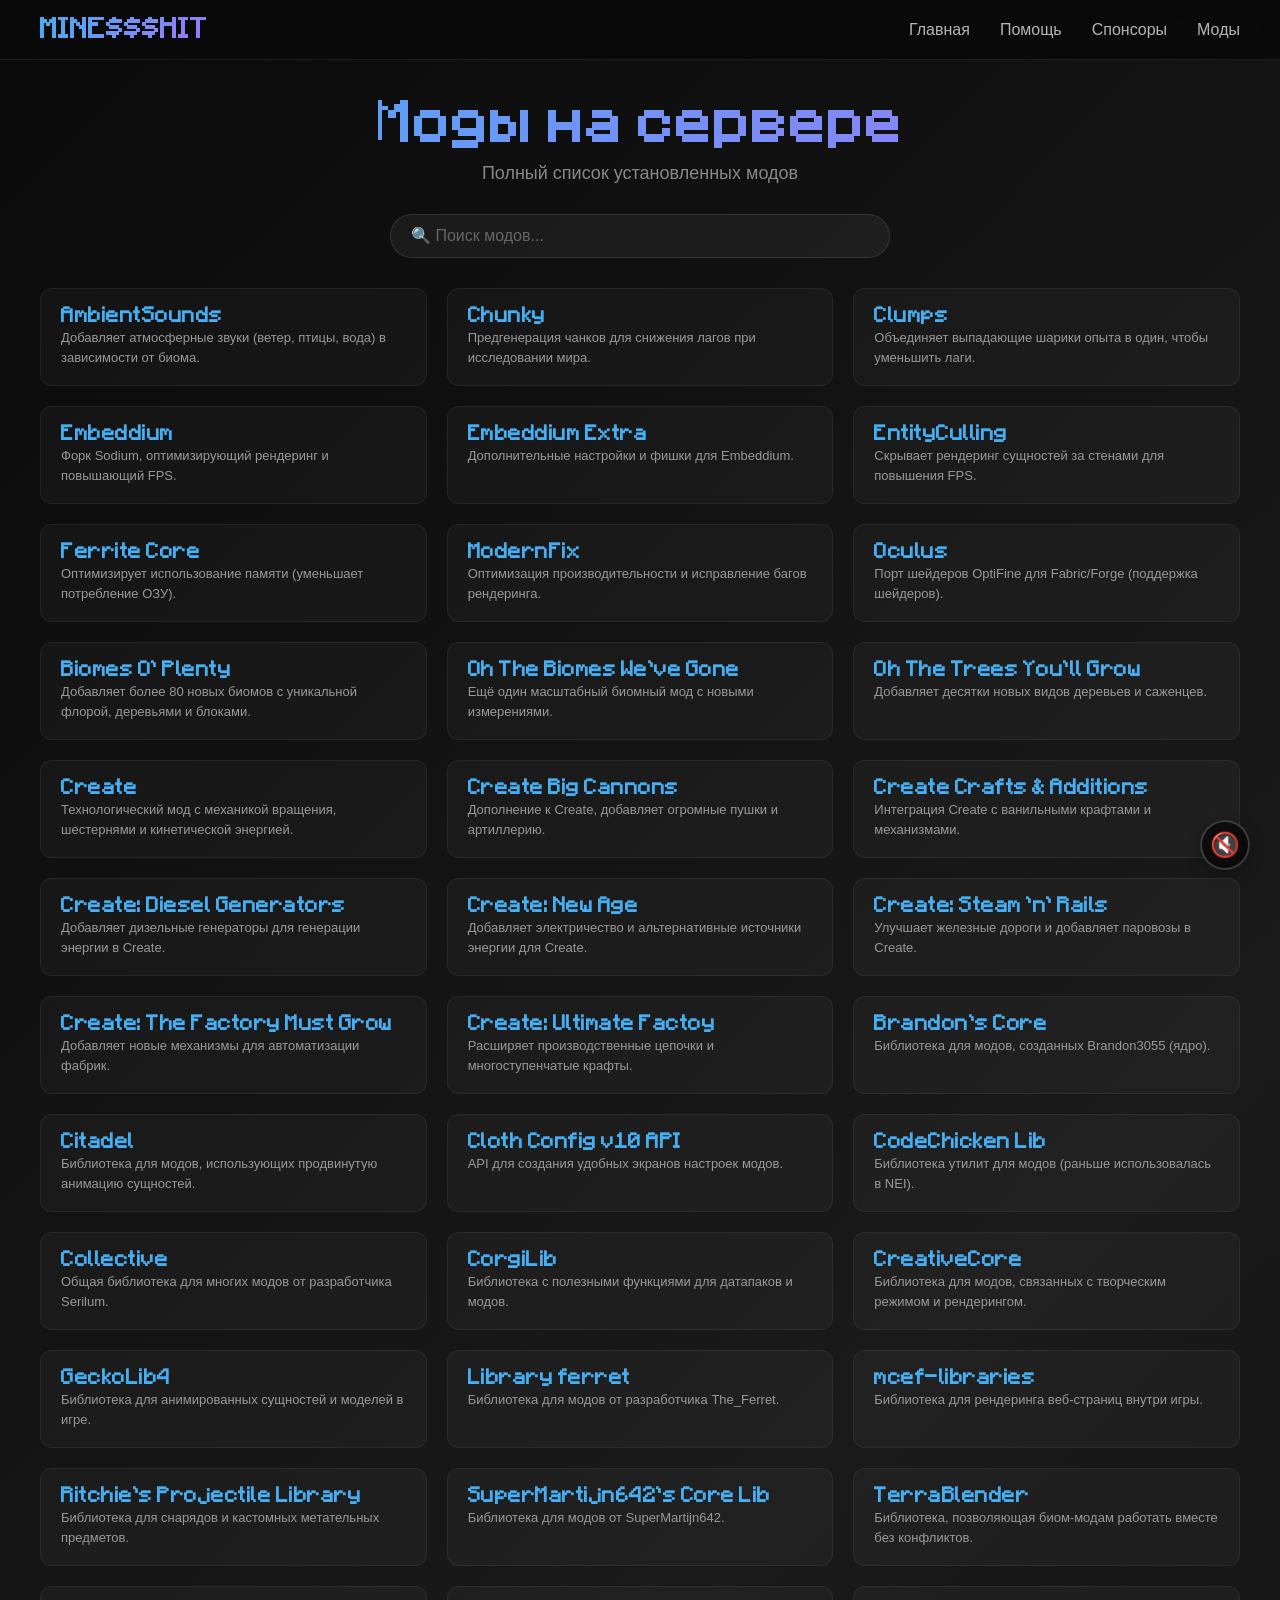
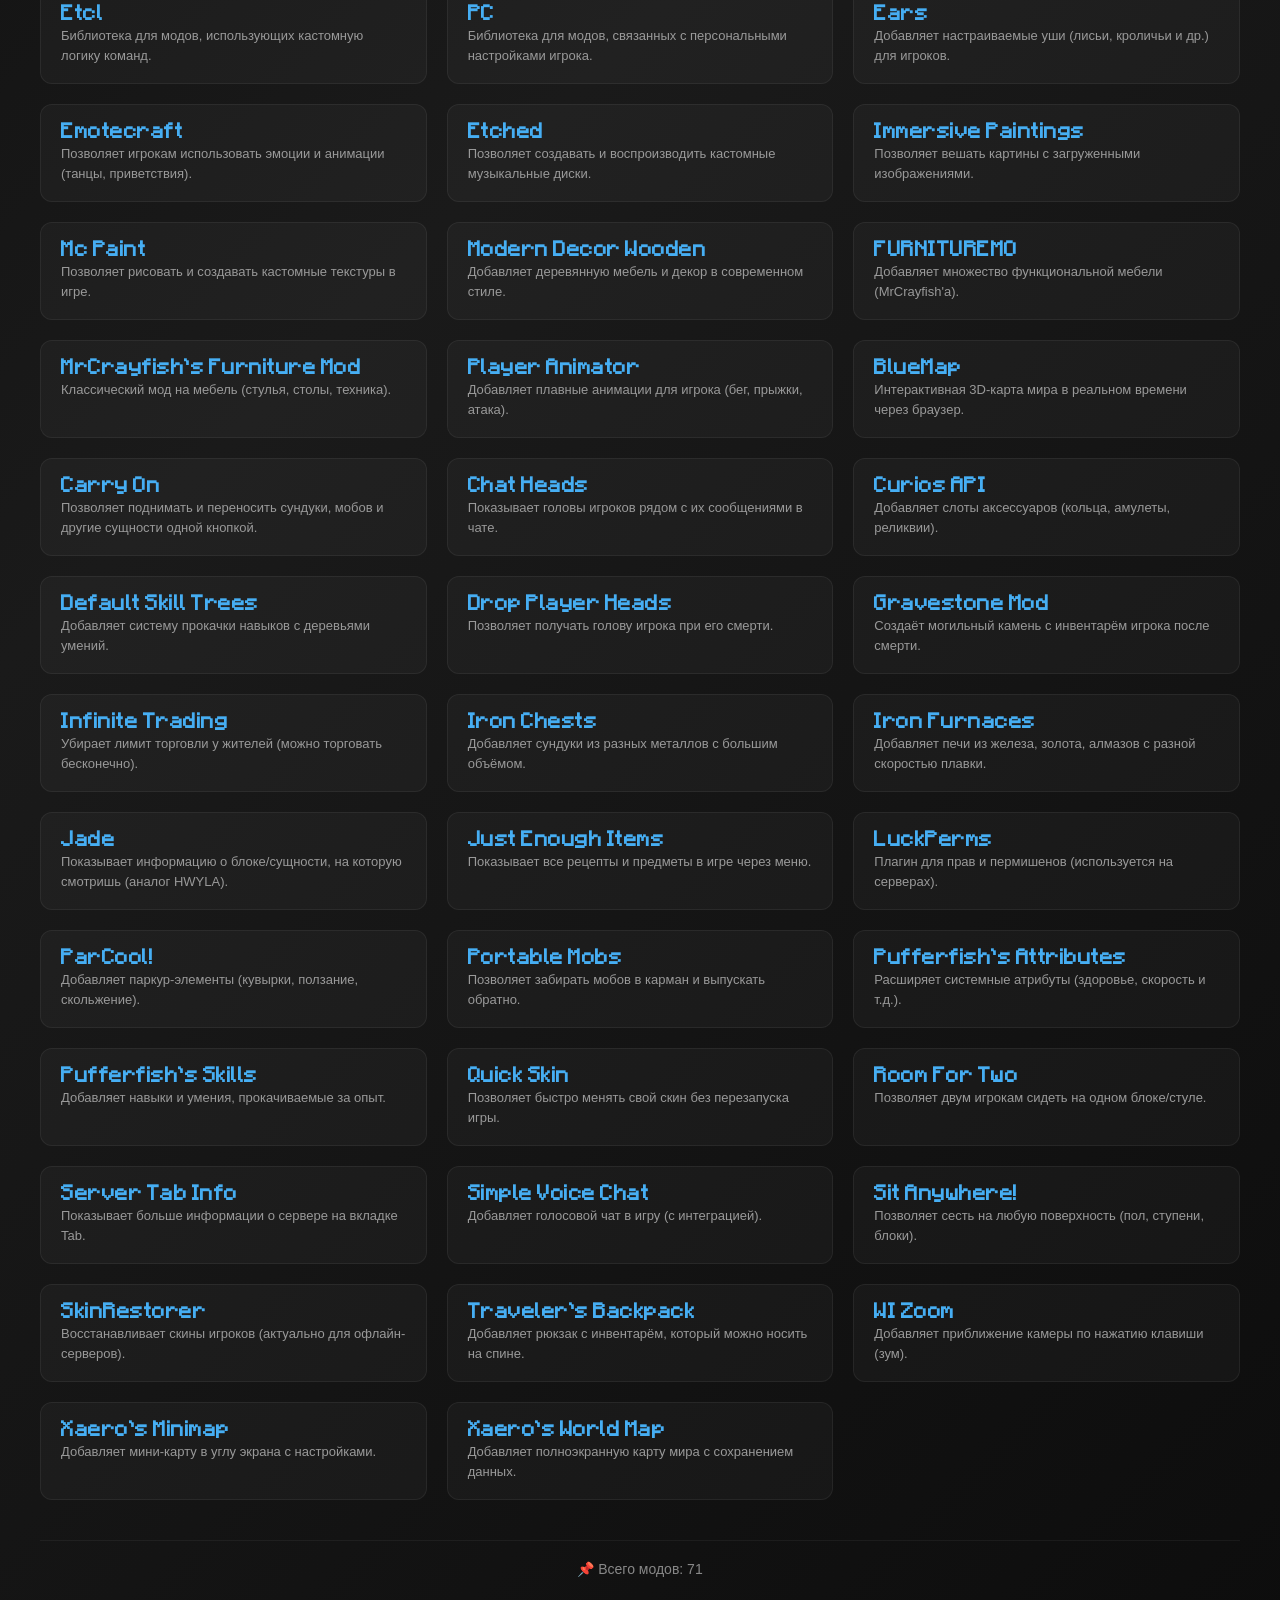
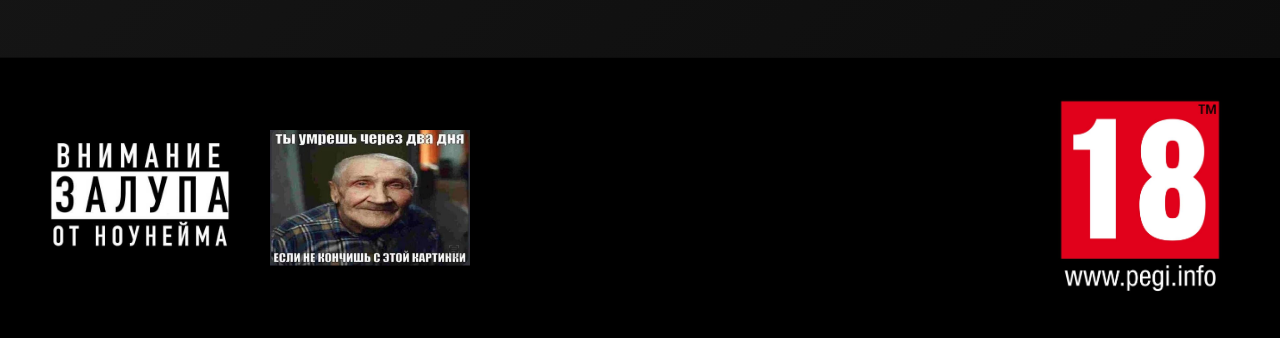
==== commit fe747990: "Add files via upload" ====
--- a/mods.html
+++ b/mods.html
@@ -651,6 +651,13 @@
         </div>
     </div>
 </footer>
+<audio id="bgMusic" loop>
+    <source src="sounds/Tobu_-_Candyland_64401768.mp3" type="audio/mpeg">
+</audio>
+
+<button id="musicToggle" class="music-btn" title="Включить/выключить музыку">
+    🔇
+</button>
     <!-- ===== ПОДКЛЮЧАЕМ JS ===== -->
     <script src="script.js"></script>
 </body>
--- a/style.css
+++ b/style.css
@@ -564,4 +564,47 @@
         max-width: 100px;
         max-height: 100px;
     }
+}
+/* ===== КНОПКА МУЗЫКИ ===== */
+.music-btn {
+    position: fixed;
+    bottom: 30px;
+    right: 30px;
+    z-index: 999;
+    width: 50px;
+    height: 50px;
+    border-radius: 50%;
+    border: 2px solid rgba(255, 255, 255, 0.2);
+    background: rgba(0, 0, 0, 0.6);
+    backdrop-filter: blur(10px);
+    color: #fff;
+    font-size: 24px;
+    cursor: pointer;
+    transition: all 0.3s ease;
+    display: flex;
+    align-items: center;
+    justify-content: center;
+    box-shadow: 0 4px 15px rgba(0, 0, 0, 0.3);
+    user-select: none;
+}
+
+.music-btn:hover {
+    transform: scale(1.1);
+    border-color: #46aef3;
+    background: rgba(0, 0, 0, 0.8);
+}
+
+.music-btn.playing {
+    border-color: #4ade80;
+    box-shadow: 0 0 20px rgba(74, 222, 128, 0.2);
+}
+
+@media (max-width: 480px) {
+    .music-btn {
+        bottom: 20px;
+        right: 20px;
+        width: 40px;
+        height: 40px;
+        font-size: 18px;
+    }
 }
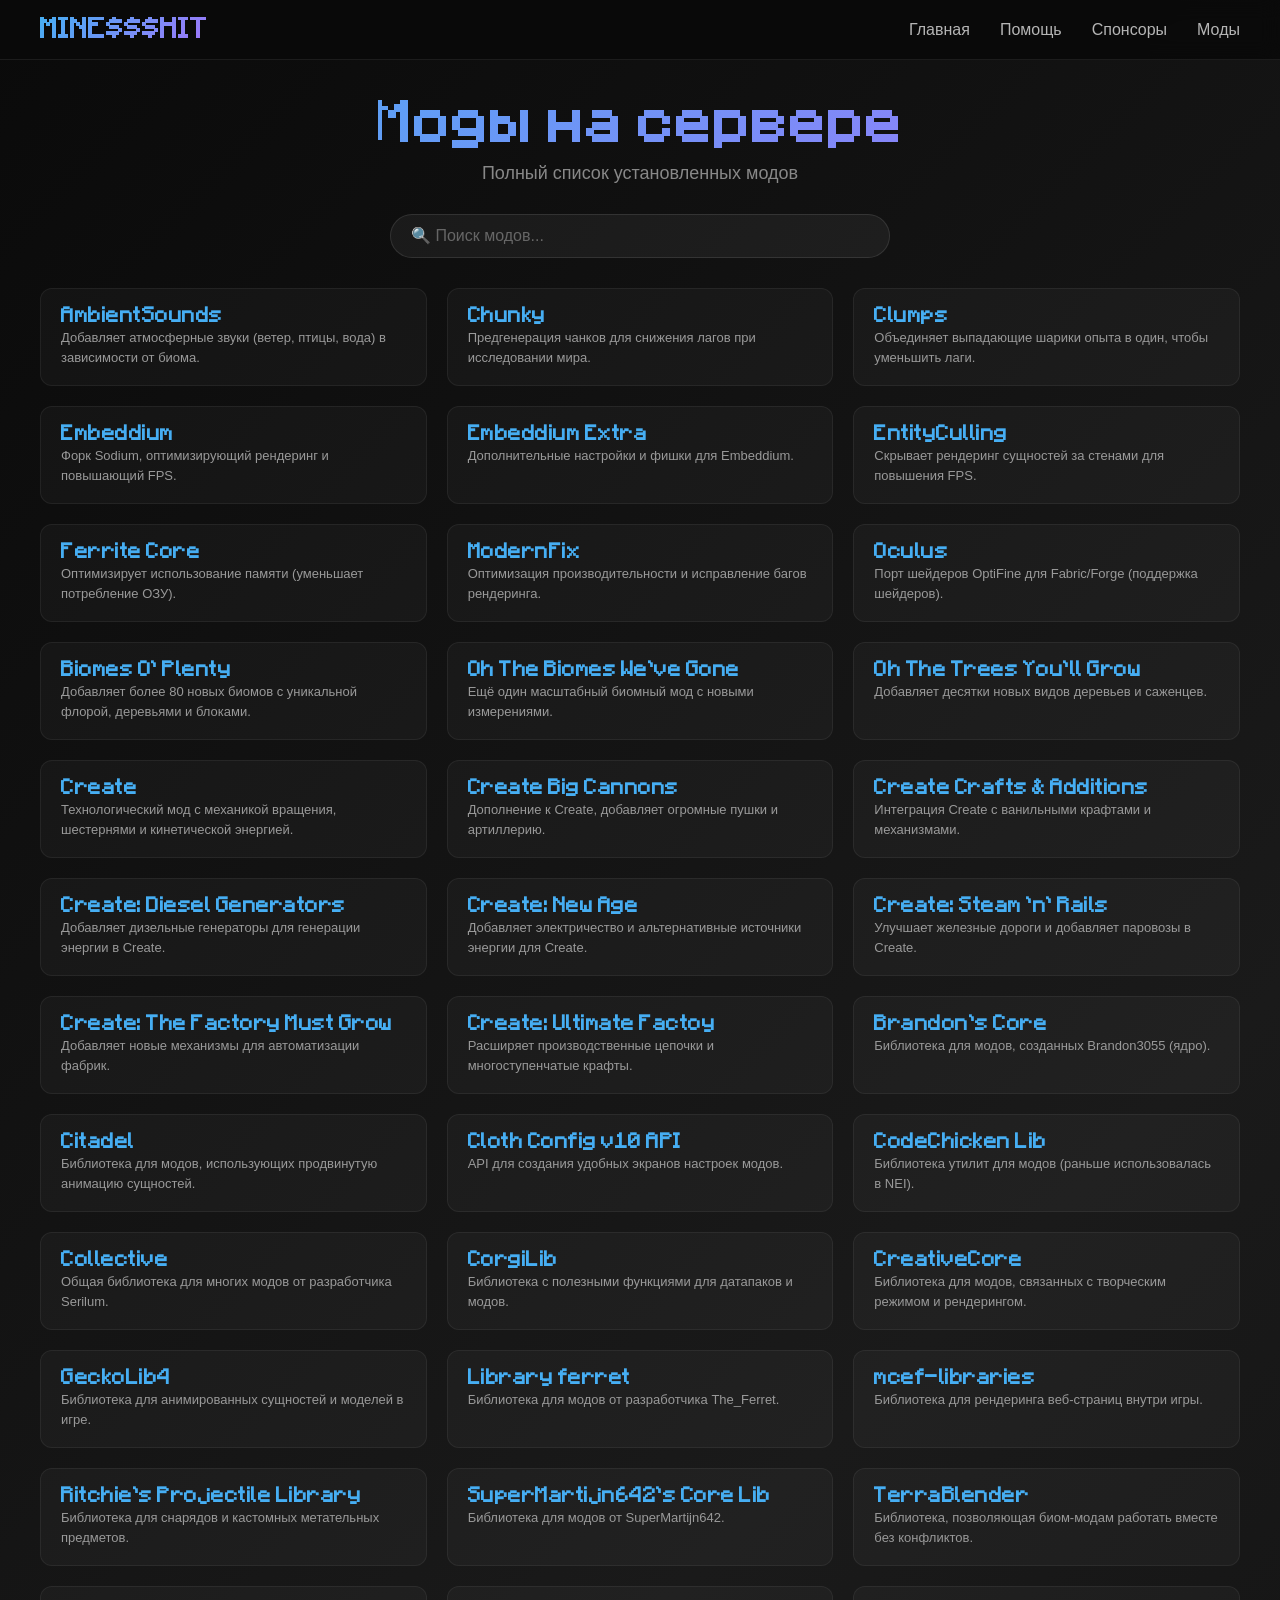
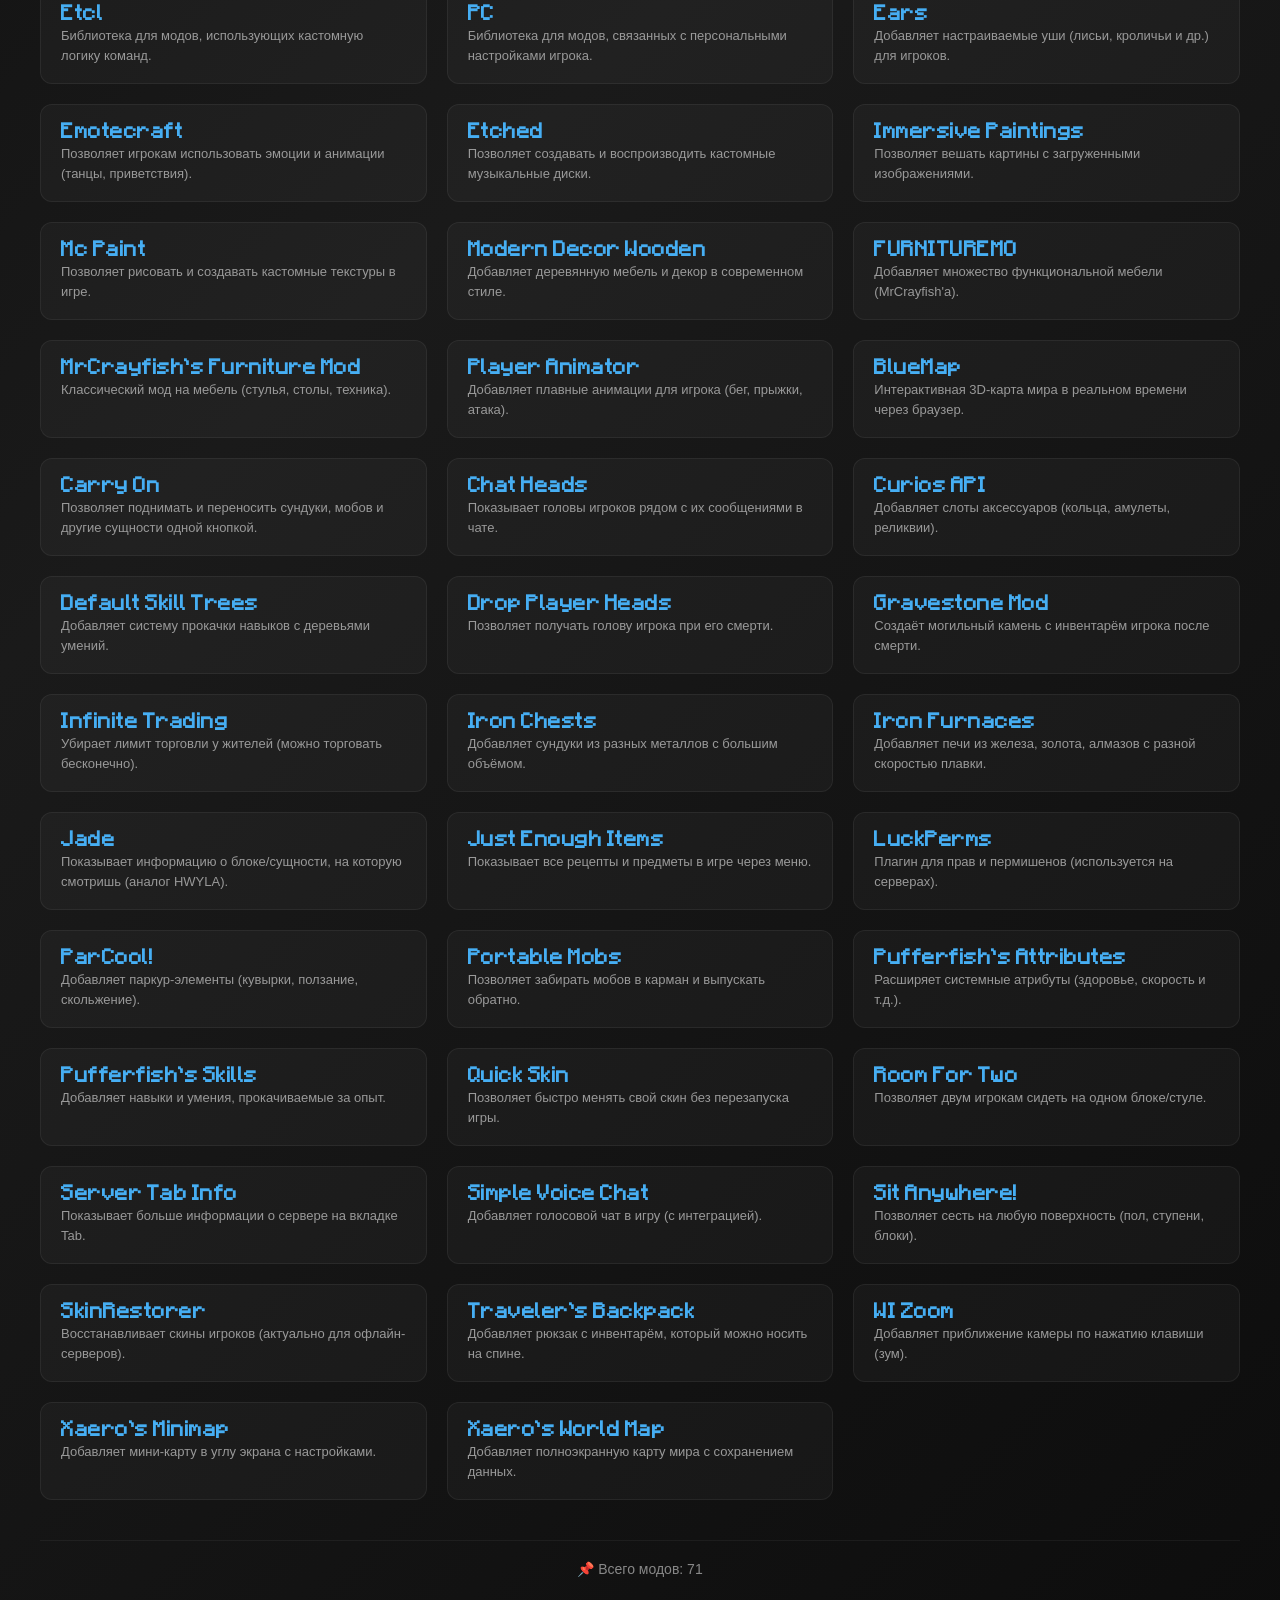
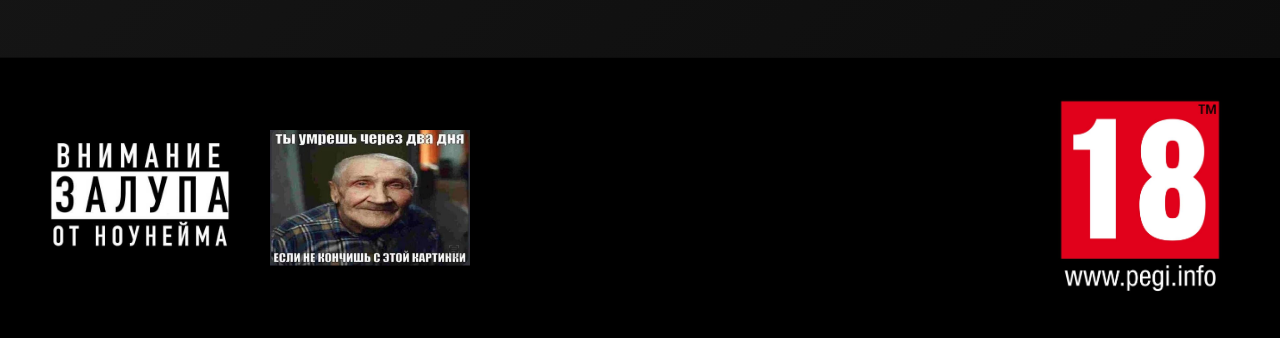
==== commit d9a77d37: "Add files via upload" ====
--- a/mods.html
+++ b/mods.html
@@ -15,12 +15,12 @@
                 <a href="index.html">MINE$$$HIT</a>
             </div>
             
-            <ul class="nav-menu">
-                <li><a href="index.html">Главная</a></li>
-                <li><a href="#" id="helpBtn">Помощь</a></li>
-                <li><a href="spons.html">Спонсоры</a></li>
-                <li><a href="mods.html">Моды</a></li>
-            </ul>
+<ul class="nav-menu">
+    <li><a href="player.html">Главная</a></li>
+    <li><a href="#" id="helpBtn">Помощь</a></li>
+    <li><a href="spons.html">Спонсоры</a></li>
+    <li><a href="mods.html">Моды</a></li>
+</ul>
             
             
             <div class="nav-burger" id="burgerMenu">
@@ -651,13 +651,7 @@
         </div>
     </div>
 </footer>
-<audio id="bgMusic" loop>
-    <source src="sounds/Tobu_-_Candyland_64401768.mp3" type="audio/mpeg">
-</audio>
-
-<button id="musicToggle" class="music-btn" title="Включить/выключить музыку">
-    🔇
-</button>
+
     <!-- ===== ПОДКЛЮЧАЕМ JS ===== -->
     <script src="script.js"></script>
 </body>
--- a/style.css
+++ b/style.css
@@ -565,46 +565,3 @@
         max-height: 100px;
     }
 }
-/* ===== КНОПКА МУЗЫКИ ===== */
-.music-btn {
-    position: fixed;
-    bottom: 30px;
-    right: 30px;
-    z-index: 999;
-    width: 50px;
-    height: 50px;
-    border-radius: 50%;
-    border: 2px solid rgba(255, 255, 255, 0.2);
-    background: rgba(0, 0, 0, 0.6);
-    backdrop-filter: blur(10px);
-    color: #fff;
-    font-size: 24px;
-    cursor: pointer;
-    transition: all 0.3s ease;
-    display: flex;
-    align-items: center;
-    justify-content: center;
-    box-shadow: 0 4px 15px rgba(0, 0, 0, 0.3);
-    user-select: none;
-}
-
-.music-btn:hover {
-    transform: scale(1.1);
-    border-color: #46aef3;
-    background: rgba(0, 0, 0, 0.8);
-}
-
-.music-btn.playing {
-    border-color: #4ade80;
-    box-shadow: 0 0 20px rgba(74, 222, 128, 0.2);
-}
-
-@media (max-width: 480px) {
-    .music-btn {
-        bottom: 20px;
-        right: 20px;
-        width: 40px;
-        height: 40px;
-        font-size: 18px;
-    }
-}
